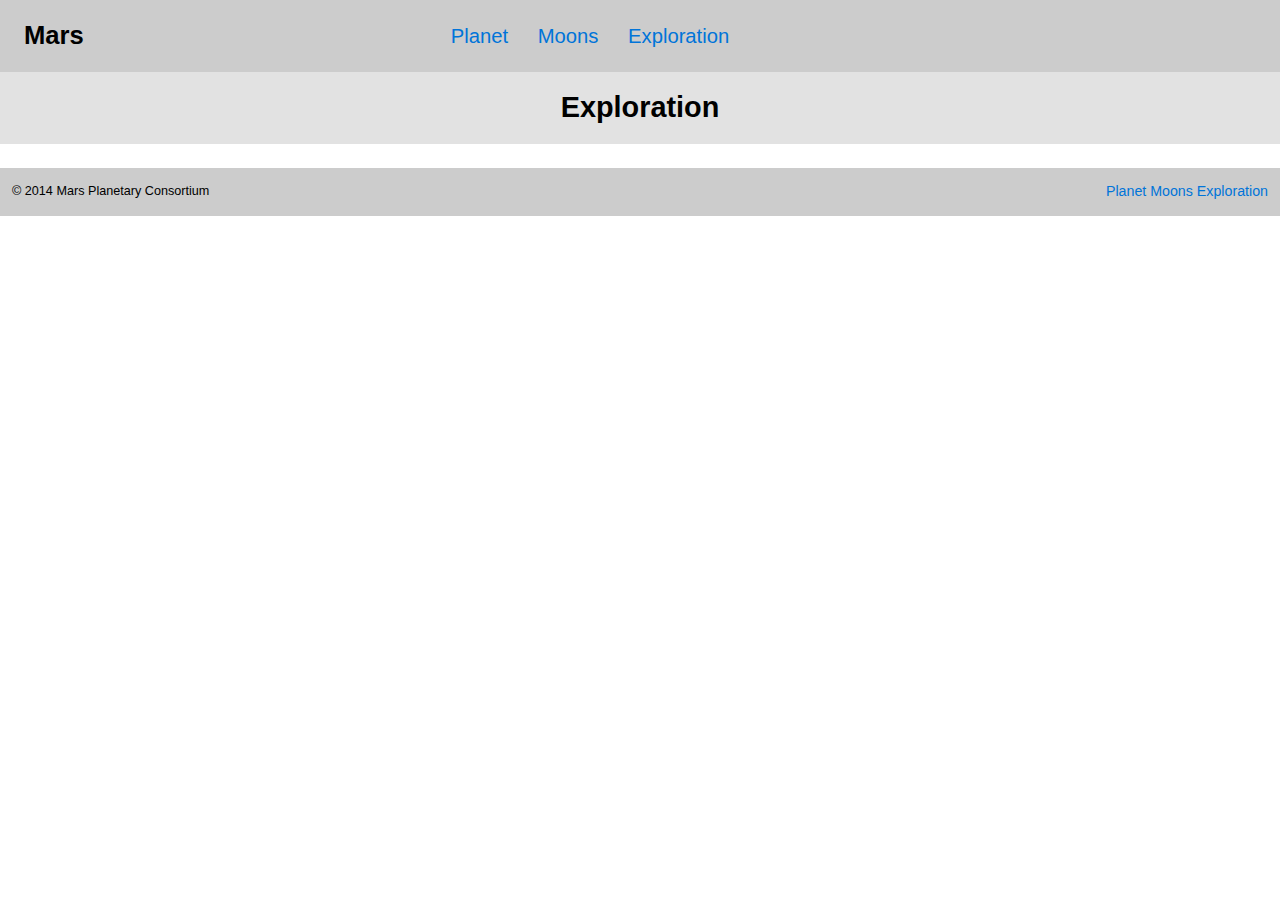
==== exploration.html @ 516697e0 "OCT 15 class time" ====
<!DOCTYPE html>
<html lang="en-ca">
<head>
  <meta charset="utf-8">
  <title>Exploration · Venus</title>
  <meta name="viewport" content="width=device-width,initial-scale=1">
  <link href="css/grid.css" rel="stylesheet">
  <link href="css/typography.css" rel="stylesheet">
  <link href="css/main.css" rel="stylesheet">
</head>
<body>

<header class="grid grid-middle section-dark masthead pad-t-1-2 pad-b-1-2">
  <div class="unit gutter unit-xs-1 unit-s-1 unit-m-1-3 unit-l-1-3">
    <h1 class="title peta push-0">Mars</h1>
  </div>
  <nav class="unit gutter-1-2 unit-xs-1 unit-s-1 unit-m-2-3 unit-l-2-3">
    <ul class="nav giga push-0">
      <li><a class="island-1-2" href="index.html">Planet</a></li>
      <li><a class="island-1-2" href="moons.html">Moons</a></li>
      <li><a class="island-1-2" href="exploration.html">Exploration</a></li>
    </ul>
  </nav>
</header>

<main>
  <div class="section-mid intro peta island-1-2 push">
    <h1 class="push-0">Exploration</h1>
  </div>

</main>

<footer class="grid island-1-2 section-dark">
  <div class="unit micro unit-xs-1 unit-s-1 unit-m-1-2 unit-l-1-3">
    <p class="copyright push-0">© 2014 Mars Planetary Consortium</p>
  </div>
  <div class="unit unit-xs-1 unit-s-1 unit-m-1-2 unit-l-2-3">
    <nav>
      <ul class="nav nav-footer milli push-0">
        <li><a href="index.html">Planet</a></li>
        <li><a href="moons.html">Moons</a></li>
        <li><a href="exploration.html">Exploration</a></li>
      </ul>
    </nav>
  </div>
</footer>

</body>
</html>
---- css/grid.css ----
.grid {
  margin: 0;
  padding: 0;
  letter-spacing: -0.31em;
  text-rendering: optimizespeed;
  display: -webkit-flex;
  -webkit-flex-flow: row wrap;
  display: -ms-flexbox;
  -ms-flex-flow: row wrap;
}

.grid-bottom {
  -webkit-align-items: flex-end;
  -ms-align-items: flex-end;
}

.grid-middle {
  -webkit-align-items: center;
  -ms-align-items: center;
}

.opera-only :-o-prefocus, .grid {
  word-spacing: -0.43em;
}

.unit {
  letter-spacing: normal;
  text-rendering: auto;
  vertical-align: top;
  word-spacing: normal;
  display: inline-block;
  visibility: visible;
}

.grid-bottom .unit {
  vertical-align: bottom;
}

.grid-middle .unit {
  vertical-align: middle;
}

.unit-xs-hidden {
  display: none;
  visibility: hidden;
}

.unit-xs-1 {
  display: block;
  visibility: visible;
  width: 100%;
}

.unit-offset-xs-0 {
  margin-left: 0;
}

.unit-xs-1-2 {
  width: 50.0000%;
}

.unit-offset-xs-1-2 {
  margin-left: 50.0000%;
}

.unit-xs-1-3 {
  width: 33.3333%;
}

.unit-offset-xs-1-3 {
  margin-left: 33.3333%;
}

.unit-xs-2-3 {
  width: 66.6667%;
}

.unit-offset-xs-2-3 {
  margin-left: 66.6667%;
}

.unit-xs-1-4 {
  width: 25.0000%;
}

.unit-offset-xs-1-4 {
  margin-left: 25.0000%;
}

.unit-xs-3-4 {
  width: 75.0000%;
}

.unit-offset-xs-3-4 {
  margin-left: 75.0000%;
}

.unit-xs-1-2,.unit-xs-1-3,.unit-xs-2-3,.unit-xs-1-4,.unit-xs-3-4 {
  display: inline-block;
  visibility: visible;
}

@media only screen and (min-width: 25em) {

.unit-s-hidden {
  display: none;
  visibility: hidden;
}

.unit-s-1 {
  display: block;
  visibility: visible;
  width: 100%;
}

.unit-offset-s-0 {
  margin-left: 0;
}

.unit-s-1-2 {
  width: 50.0000%;
}

.unit-offset-s-1-2 {
  margin-left: 50.0000%;
}

.unit-s-1-3 {
  width: 33.3333%;
}

.unit-offset-s-1-3 {
  margin-left: 33.3333%;
}

.unit-s-2-3 {
  width: 66.6667%;
}

.unit-offset-s-2-3 {
  margin-left: 66.6667%;
}

.unit-s-1-4 {
  width: 25.0000%;
}

.unit-offset-s-1-4 {
  margin-left: 25.0000%;
}

.unit-s-3-4 {
  width: 75.0000%;
}

.unit-offset-s-3-4 {
  margin-left: 75.0000%;
}

.unit-s-1-2,.unit-s-1-3,.unit-s-2-3,.unit-s-1-4,.unit-s-3-4 {
  display: inline-block;
  visibility: visible;
}

}

@media only screen and (min-width: 38em) {

.unit-m-hidden {
  display: none;
  visibility: hidden;
}

.unit-m-1 {
  display: block;
  visibility: visible;
  width: 100%;
}

.unit-offset-m-0 {
  margin-left: 0;
}

.unit-m-1-2 {
  width: 50.0000%;
}

.unit-offset-m-1-2 {
  margin-left: 50.0000%;
}

.unit-m-1-3 {
  width: 33.3333%;
}

.unit-offset-m-1-3 {
  margin-left: 33.3333%;
}

.unit-m-2-3 {
  width: 66.6667%;
}

.unit-offset-m-2-3 {
  margin-left: 66.6667%;
}

.unit-m-1-4 {
  width: 25.0000%;
}

.unit-offset-m-1-4 {
  margin-left: 25.0000%;
}

.unit-m-3-4 {
  width: 75.0000%;
}

.unit-offset-m-3-4 {
  margin-left: 75.0000%;
}

.unit-m-1-2,.unit-m-1-3,.unit-m-2-3,.unit-m-1-4,.unit-m-3-4 {
  display: inline-block;
  visibility: visible;
}

}

@media only screen and (min-width: 50em) {

.unit-l-hidden {
  display: none;
  visibility: hidden;
}

.unit-l-1 {
  display: block;
  visibility: visible;
  width: 100%;
}

.unit-offset-l-0 {
  margin-left: 0;
}

.unit-l-1-2 {
  width: 50.0000%;
}

.unit-offset-l-1-2 {
  margin-left: 50.0000%;
}

.unit-l-1-3 {
  width: 33.3333%;
}

.unit-offset-l-1-3 {
  margin-left: 33.3333%;
}

.unit-l-2-3 {
  width: 66.6667%;
}

.unit-offset-l-2-3 {
  margin-left: 66.6667%;
}

.unit-l-1-4 {
  width: 25.0000%;
}

.unit-offset-l-1-4 {
  margin-left: 25.0000%;
}

.unit-l-3-4 {
  width: 75.0000%;
}

.unit-offset-l-3-4 {
  margin-left: 75.0000%;
}

.unit-l-1-2,.unit-l-1-3,.unit-l-2-3,.unit-l-1-4,.unit-l-3-4 {
  display: inline-block;
  visibility: visible;
}

}
---- css/typography.css ----
html {
  font: normal 100%/1.5 sans-serif;
}

h1, h2, h3, h4, h5, h6,
p, ul, ol, dl, dd, figure,
blockquote, details, hr,
fieldset, pre, table {
  margin: 0 0 1.5rem;
}

.yotta {
  font-size: 2.2807rem;
  line-height: 1.3154;
}

.zetta {
  font-size: 2.0273rem;
  line-height: 1.4798;
}

h1, .exa {
  font-size: 1.8020rem;
  line-height: 1.6648;
}

h2, .peta {
  font-size: 1.6018rem;
  line-height: 1.8729;
}

h3, .tera {
  font-size: 1.4238rem;
  line-height: 1.0535;
}

h4, .giga {
  font-size: 1.2656rem;
  line-height: 1.1852;
}

h5, .mega {
  font-size: 1.1250rem;
  line-height: 1.3333;
}

h6, .kilo {
  font-size: 1.0000rem;
  line-height: 1.5000;
}

small, .milli {
  font-size: 0.8889rem;
  line-height: 1.6875;
}

.micro {
  font-size: 0.7901rem;
  line-height: 1.8984;
}

sub,
sup {
  font-size: 75%;
  line-height: 1px;
  position: relative;
  vertical-align: baseline;
}

sup {
  top: -0.5em;
}

sub {
  bottom: -0.25em;
}

.push {
  margin-bottom: 1.5rem;
}

.push-none, .push-0 {
  margin-bottom: 0;
}

.push-double, .push-2 {
  margin-bottom: 3.0000rem;
}

.push-half, .push-1-2 {
  margin-bottom: 0.7500rem;
}

.pad-top, .pad-t {
  padding-top: 1.5rem;
}

.pad-bottom, .pad-b {
  padding-bottom: 1.5rem;
}

.pad-top-double, .pad-t-2 {
  padding-top: 3.0000rem;
}

.pad-bottom-double, .pad-b-2 {
  padding-bottom: 3.0000rem;
}

.pad-top-half, .pad-t-1-2 {
  padding-top: 0.7500rem;
}

.pad-bottom-half, .pad-b-1-2 {
  padding-bottom: 0.7500rem;
}

.island {
  padding: 1.5rem;
}

.island-half, .island-1-2 {
  padding: 0.7500rem;
}

.island-double, .island-2 {
  padding: 3.0000rem;
}

.gutter {
  padding-left: 1.5rem;
  padding-right: 1.5rem;
}

.gutter-half, .gutter-1-2 {
  padding-left: 0.7500rem;
  padding-right: 0.7500rem;
}

.gutter-double, .gutter-2 {
  padding-left: 3.0000rem;
  padding-right: 3.0000rem;
}
---- css/main.css ----
@-moz-viewport { width: device-width; scale: 1; }
@-ms-viewport { width: device-width; scale: 1; }
@-o-viewport { width: device-width; scale: 1; }
@-webkit-viewport { width: device-width; scale: 1; }
@viewport { width: device-width; scale: 1; }

html {
  margin: 0;
  padding: 0;
  box-sizing: border-box;

  -moz-text-size-adjust: 100%;
  -ms-text-size-adjust: 100%;
  -webkit-text-size-adjust: 100%;
  text-size-adjust: 100%;
}

*, *:before, *:after {
  box-sizing: inherit;
}

body {
  margin: 0;
  padding: 0;
}

.img-flex {
  display: block;
  width: 100%;
}

.masthead {
  overflow: hidden;
}

.title {
  text-align: center;
}

.nav {
  padding: 0;
}

.nav li {
  display: block;
}

.nav a,
.nav a:link,
.nav a:visited {
  display: block;

  color: #0074D9;
  text-decoration: none;
}

.nav a:hover,
.nav a:focus,
.nav a:active {
  background-color: #0074D9;

  color: #fff;
}

.section-dark {
  background-color: #ccc;
}

.section-mid {
  background-color: #e2e2e2;
}

.section {
  background-color: #efefef;
}

.intro {
  text-align: center;
}

 .h2-space-left {
        padding-left: 1.5rem;
    }

 .p-space {
        padding-left: 1.5rem;
        padding-right: 1.5rem;
    }
      

@media only screen and (min-width: 25em) {

  .nav {
    text-align: center;
  }

  .nav li {
    display: inline-block;
  }

  .copyright {
    text-align: center;
  }
    
}

@media only screen and (min-width: 38em) {

  .title,
  .nav {
    text-align: left;
  }

    .copyright {
        text-align: left;
    }
    
    .nav-footer {
        float: right;
    }
     
}

@media only screen and (min-width: 50em) {

    .data dt {
        width: 50%;
        float: left;
    }
    
    .move-data {
        padding-left: 1.5rem;
    }
    
     .p-space {
        padding-left: 0;
    }
    
    
}
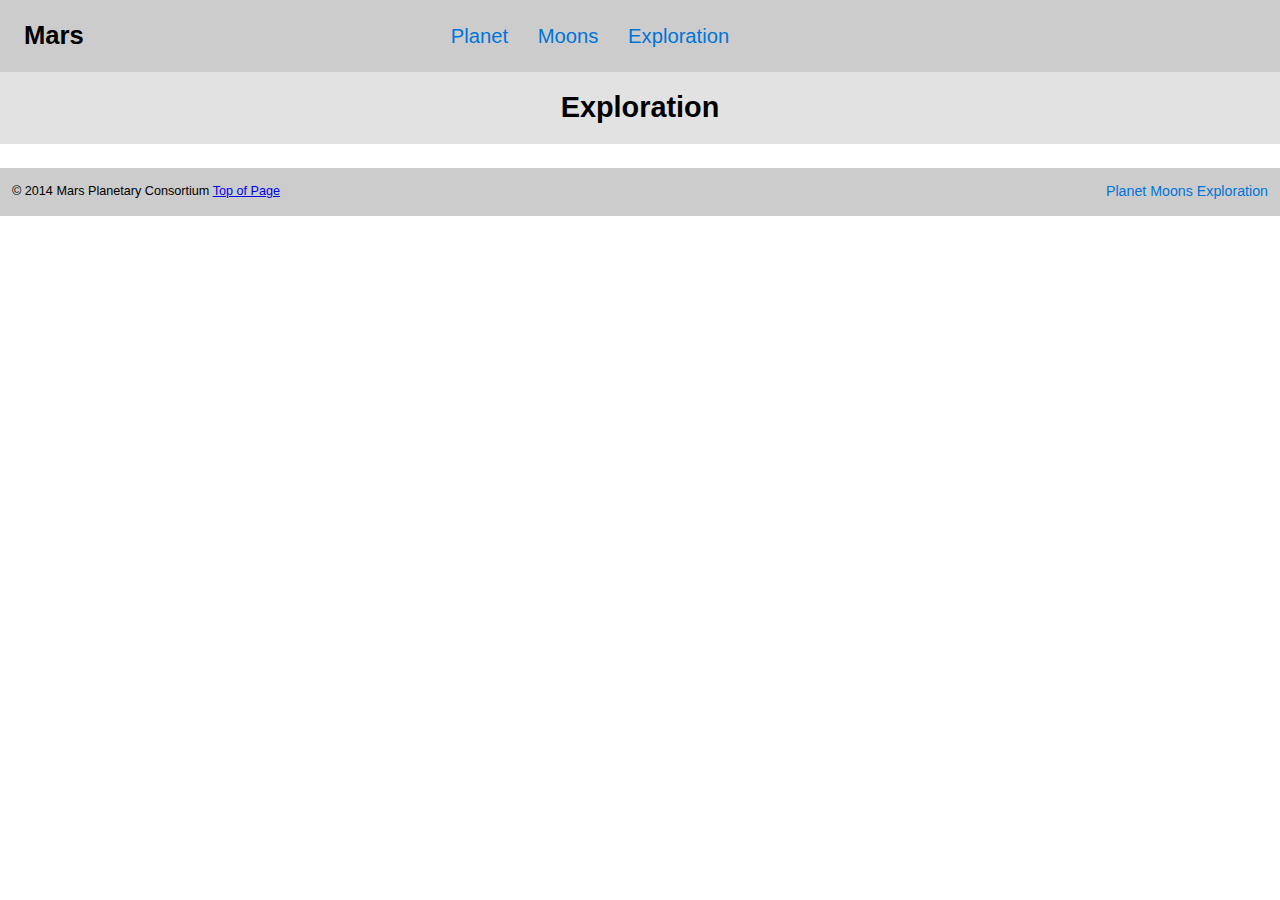
==== commit 0486050d: "out of class video tutorial" ====
--- a/exploration.html
+++ b/exploration.html
@@ -10,11 +10,17 @@
 </head>
 <body>
 
-<header class="grid grid-middle section-dark masthead pad-t-1-2 pad-b-1-2">
+<ul class="skip-links">
+    <li><a href="#nav">Skip to navigation</a></li>
+    <li><a href="#main">Skip to the main content</a></li>
+    <li><a href="#copyright">Skip to content info</a></li>
+</ul>      
+       
+<header role="banner" id="top" class="grid grid-middle section-dark masthead pad-t-1-2 pad-b-1-2">
   <div class="unit gutter unit-xs-1 unit-s-1 unit-m-1-3 unit-l-1-3">
     <h1 class="title peta push-0">Mars</h1>
   </div>
-  <nav class="unit gutter-1-2 unit-xs-1 unit-s-1 unit-m-2-3 unit-l-2-3">
+  <nav role="navigation" class="unit gutter-1-2 unit-xs-1 unit-s-1 unit-m-2-3 unit-l-2-3">
     <ul class="nav giga push-0">
       <li><a class="island-1-2" href="index.html">Planet</a></li>
       <li><a class="island-1-2" href="moons.html">Moons</a></li>
@@ -23,7 +29,7 @@
   </nav>
 </header>
 
-<main>
+<main role="main" id="main">
   <div class="section-mid intro peta island-1-2 push">
     <h1 class="push-0">Exploration</h1>
   </div>
@@ -32,7 +38,7 @@
 
 <footer class="grid island-1-2 section-dark">
   <div class="unit micro unit-xs-1 unit-s-1 unit-m-1-2 unit-l-1-3">
-    <p class="copyright push-0">© 2014 Mars Planetary Consortium</p>
+    <p role="contentinfo" class="copyright push-0">© 2014 Mars Planetary Consortium <a href="top">Top of Page</a></p>
   </div>
   <div class="unit unit-xs-1 unit-s-1 unit-m-1-2 unit-l-2-3">
     <nav>
--- a/css/main.css
+++ b/css/main.css
@@ -22,6 +22,30 @@
 body {
   margin: 0;
   padding: 0;
+}
+
+a:focus {
+    outline: 3px solid #000;
+}
+
+.skip-links {
+    margin: 0;
+    padding: 0;
+    list-style-type: none;
+}
+
+.skip-links a {
+    position: absolute;
+    top: -3em;
+    background-color: black;
+    color: white;
+    padding: 0.5em 0.75em;
+    font-weight: bold;
+    text-decoration: none;
+}
+
+.skip-links a:focus {
+    top: 0;
 }
 
 .img-flex {
@@ -87,6 +111,9 @@
         padding-right: 1.5rem;
     }
       
+span {
+    display: none;
+}
 
 @media only screen and (min-width: 25em) {
 
@@ -101,6 +128,10 @@
   .copyright {
     text-align: center;
   }
+    
+    span {
+        display: inline;
+    }
     
 }
 
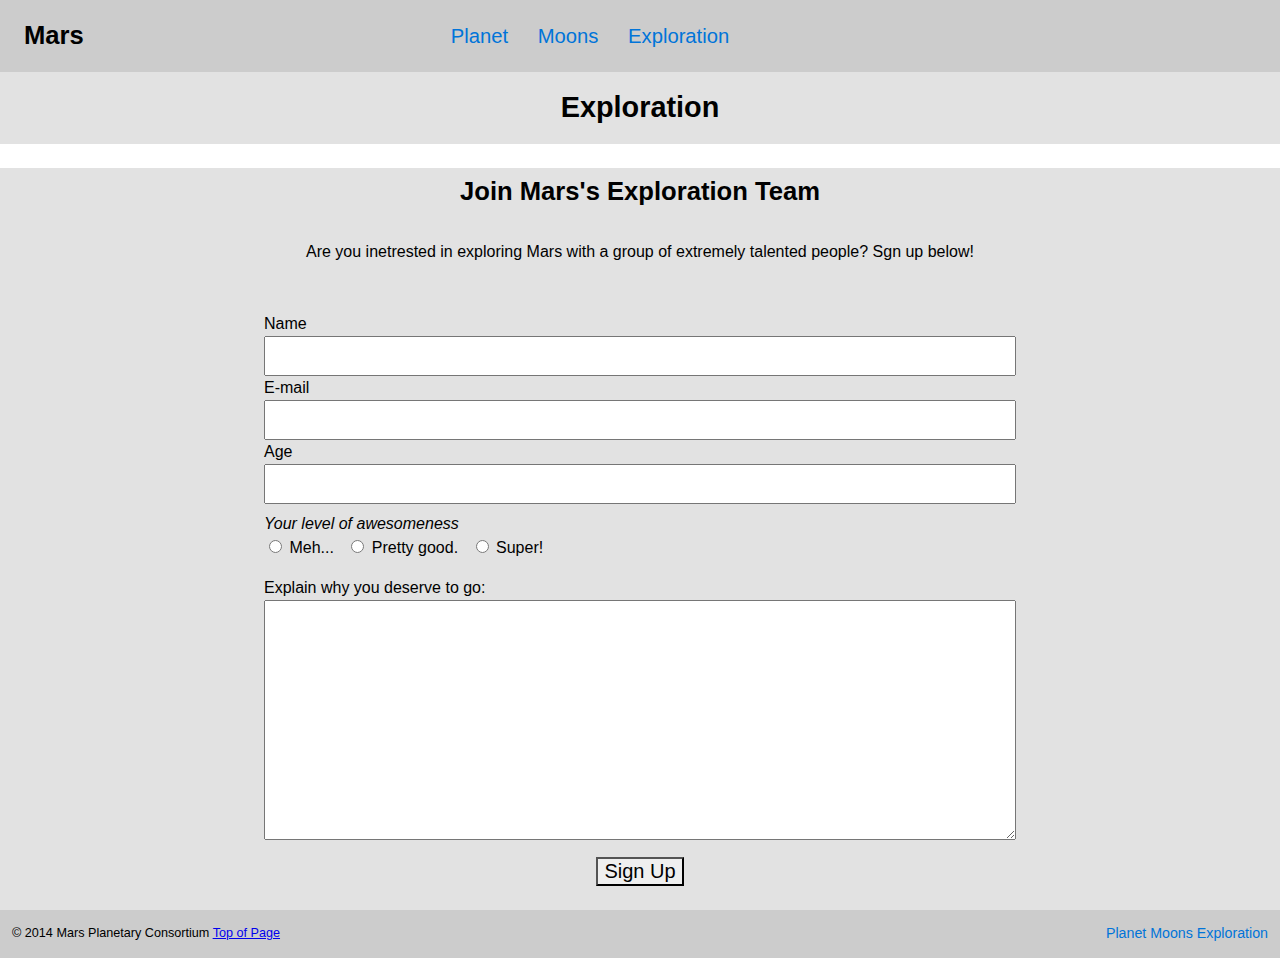
==== commit 357963f9: "in class changes" ====
--- a/exploration.html
+++ b/exploration.html
@@ -30,10 +30,82 @@
 </header>
 
 <main role="main" id="main">
-  <div class="section-mid intro peta island-1-2 push">
-    <h1 class="push-0">Exploration</h1>
-  </div>
+  
+    <div class="section-mid intro peta island-1-2 push">
+        <h1 class="push-0">Exploration</h1>
+    </div>
+   
 
+        <div class="colourback">
+            <h2 class="join">Join Mars's Exploration Team</h2>
+
+            <p class="join">Are you inetrested in exploring Mars with a group of extremely talented people? Sgn up below!</p>       
+
+          <!--
+        Some Input Types:
+        - search
+        - tel
+        - url
+        - number
+        - password
+        - color
+        - time
+        - date
+        - file
+        -->
+
+<form class="form" action="thanks.html" method="post"> 
+    
+         <div>   
+            <label for="name">Name</label>
+            <input class="inputbox" id="name">
+        </div> 
+
+        <div>    
+            <label for="email">E-mail</label>
+            <input class="inputbox" type="email" id="email">
+        </div>
+
+        <div>
+            <label for="age">Age</label>
+            <input type="number" class="inputbox" id="age">
+        </div>
+
+        <div>
+
+            <p class="yourlevel"><em>Your level of awesomeness</em></p>
+
+            <span class="radio">
+                <input type="radio" id="meh" name="level-oflawesomeness">
+                <label class="levels" for="meh">Meh...</label>
+            </span>
+
+            <span class="radio">
+                <input type="radio" id="good" name="level-oflawesomeness">
+                <label class="levels" for="good">Pretty good.</label>
+            </span>
+
+            <span class="radio">
+                <input type="radio" id="super" name="level-oflawesomeness">
+                <label class="levels" for="super">Super!</label>
+            </span>    
+
+        </div>
+
+
+        <div>    
+            <label for="explain">Explain why you deserve to go:</label>
+            <textarea id="explain"></textarea>
+        </div>
+
+        <div class="button">
+            <button type="submit">Sign Up</button>
+        </div>
+
+    </form>        
+</div>
+    
+    
 </main>
 
 <footer class="grid island-1-2 section-dark">
--- a/css/main.css
+++ b/css/main.css
@@ -115,6 +115,64 @@
     display: none;
 }
 
+.join {
+    text-align: center;
+}
+
+form {
+    padding: 1.5em;
+    margin: 0 auto;
+    max-width: 50em;
+}
+
+.colourback {
+    background-color: #e2e2e2;
+}
+
+label {
+    display: block;  
+}
+
+input + label {
+    display: inline-block;
+}
+
+.inputbox {
+    width: 100%;
+    height: 3em;
+}
+
+textarea {
+    height: 18em;
+    width: 100%;
+}
+
+button {
+    font-size: 20px;
+    background-color: #efefef; 
+    margin-top: 0.5em;
+}
+
+.levels {
+    padding-right: 0.5em;
+    padding-bottom: 1em;
+}
+
+.yourlevel {
+   padding-top: 0.5em;
+    margin: 0;
+}
+
+.radio {
+    white-space: nowrap;
+    display: inline-block;
+}
+
+.button {
+    text-align: center;
+}
+
+
 @media only screen and (min-width: 25em) {
 
   .nav {
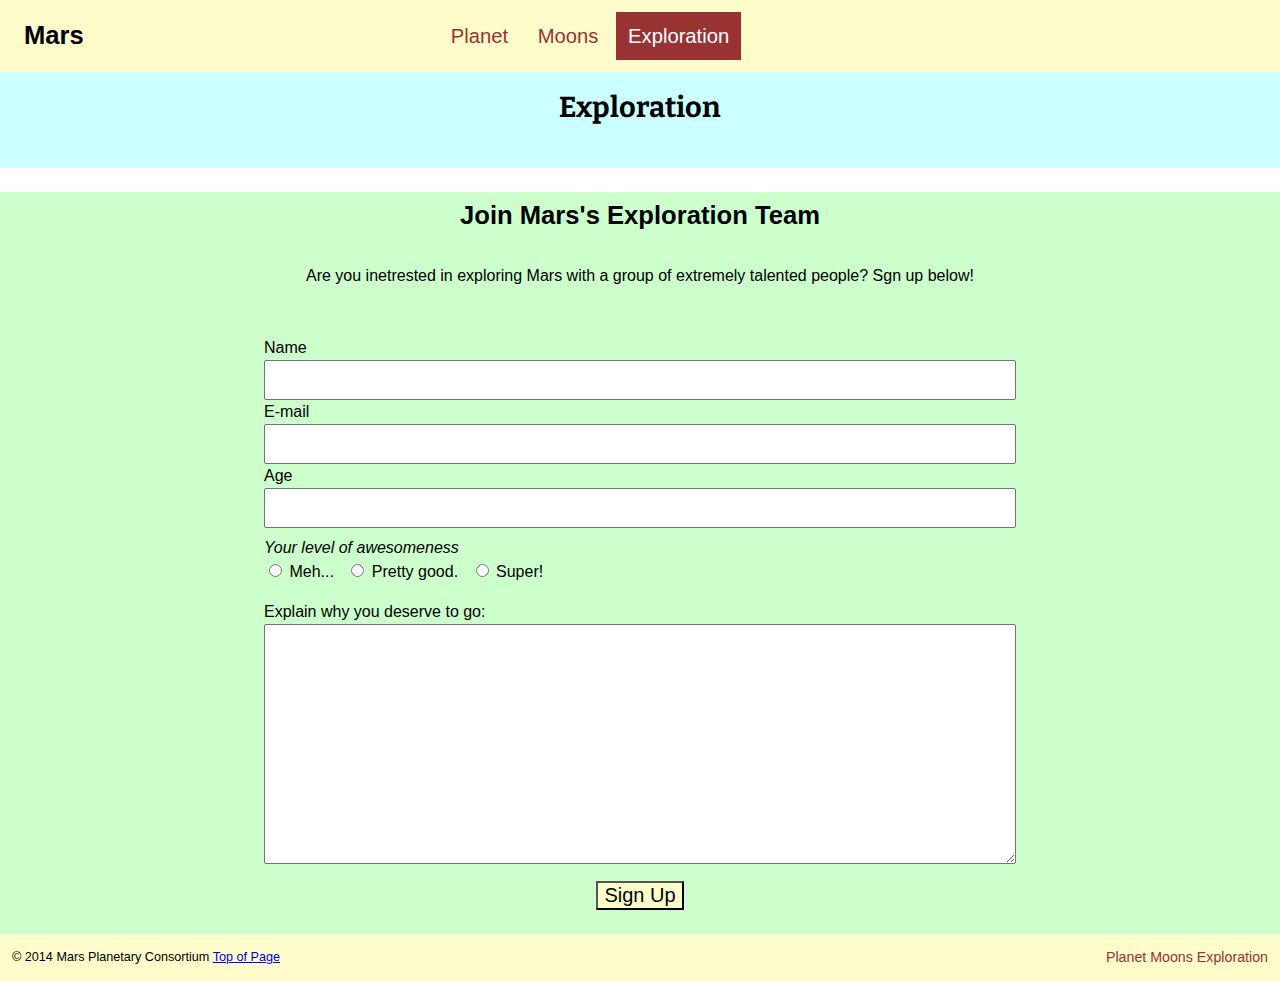
==== commit f3b1ac57: "week 10 changes" ====
--- a/exploration.html
+++ b/exploration.html
@@ -7,8 +7,10 @@
   <link href="css/grid.css" rel="stylesheet">
   <link href="css/typography.css" rel="stylesheet">
   <link href="css/main.css" rel="stylesheet">
+    <link href="//fonts.googleapis.com/css?family=Lobster:400" rel="stylesheet" type="text/css">
+    <link href='http://fonts.googleapis.com/css?family=Bitter' rel='stylesheet' type='text/css'>
 </head>
-<body>
+<body id="exploration">
 
 <ul class="skip-links">
     <li><a href="#nav">Skip to navigation</a></li>
@@ -21,10 +23,10 @@
     <h1 class="title peta push-0">Mars</h1>
   </div>
   <nav role="navigation" class="unit gutter-1-2 unit-xs-1 unit-s-1 unit-m-2-3 unit-l-2-3">
-    <ul class="nav giga push-0">
-      <li><a class="island-1-2" href="index.html">Planet</a></li>
-      <li><a class="island-1-2" href="moons.html">Moons</a></li>
-      <li><a class="island-1-2" href="exploration.html">Exploration</a></li>
+    <ul id="navlist" class="nav giga push-0">
+      <li><a class="island-1-2" href="index.html" id="plannav">Planet</a></li>
+      <li><a class="island-1-2" href="moons.html" id="moonnav">Moons</a></li>
+      <li><a class="island-1-2" href="exploration.html" id="explornav">Exploration</a></li>
     </ul>
   </nav>
 </header>
@@ -32,7 +34,7 @@
 <main role="main" id="main">
   
     <div class="section-mid intro peta island-1-2 push">
-        <h1 class="push-0">Exploration</h1>
+        <h1 class="bitter" class="push-0">Exploration</h1>
     </div>
    
 
--- a/css/main.css
+++ b/css/main.css
@@ -59,6 +59,7 @@
 
 .title {
   text-align: center;
+  font-family: 'Lobster', 'Brush Script MT Italic' serif;
 }
 
 .nav {
@@ -74,39 +75,39 @@
 .nav a:visited {
   display: block;
 
-  color: #0074D9;
+  color: #933;
   text-decoration: none;
 }
 
 .nav a:hover,
 .nav a:focus,
 .nav a:active {
-  background-color: #0074D9;
+  background-color: #952;
 
   color: #fff;
 }
 
 .section-dark {
-  background-color: #ccc;
+  background-color: #fffccc;
 }
 
 .section-mid {
-  background-color: #e2e2e2;
+  background-color: #ccffff;
 }
 
 .section {
-  background-color: #efefef;
+  background-color: #fffccc;
 }
 
 .intro {
   text-align: center;
 }
 
- .h2-space-left {
+.h2-space-left {
         padding-left: 1.5rem;
     }
 
- .p-space {
+.p-space {
         padding-left: 1.5rem;
         padding-right: 1.5rem;
     }
@@ -126,7 +127,7 @@
 }
 
 .colourback {
-    background-color: #e2e2e2;
+    background-color: #ccffcc;
 }
 
 label {
@@ -149,7 +150,7 @@
 
 button {
     font-size: 20px;
-    background-color: #efefef; 
+    background-color: #fffccc; 
     margin-top: 0.5em;
 }
 
@@ -172,6 +173,16 @@
     text-align: center;
 }
 
+body#planet a#plannav,
+body#moons a#moonnav,
+body#exploration a#explornav {
+    color:  #fff;
+    background: #933;
+}
+
+.bitter {
+    font-family: 'Bitter', serif
+}
 
 @media only screen and (min-width: 25em) {
 
